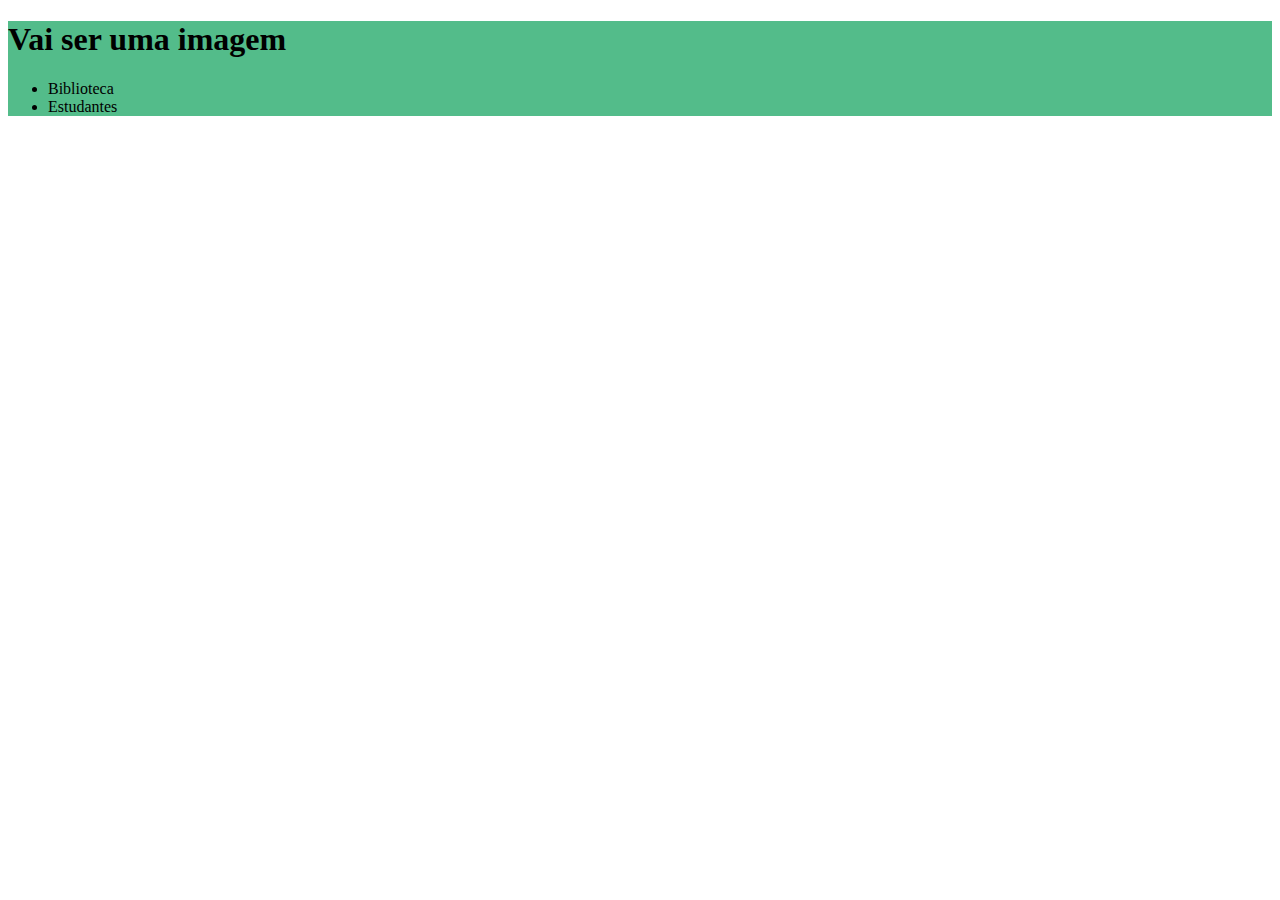
==== index.html @ 26981dd5 "Add files via upload" ====
<!DOCTYPE html>
<html lang="en">
<head>
    <meta charset="UTF-8">
    <meta http-equiv="X-UA-Compatible" content="IE=edge">
    <meta name="viewport" content="width=device-width, initial-scale=1.0">
    <title>Document</title>
    <link rel="stylesheet" href="style.css">
</head>
 
<body>
    <header>
        <h1>Vai ser uma imagem</h1>
        <ul>
            <li>Biblioteca</li>
            <li>Estudantes</li>
        </ul>
    </header>
</body>

</html>
---- style.css ----
header
{
    background-color: #53BC8A;

}
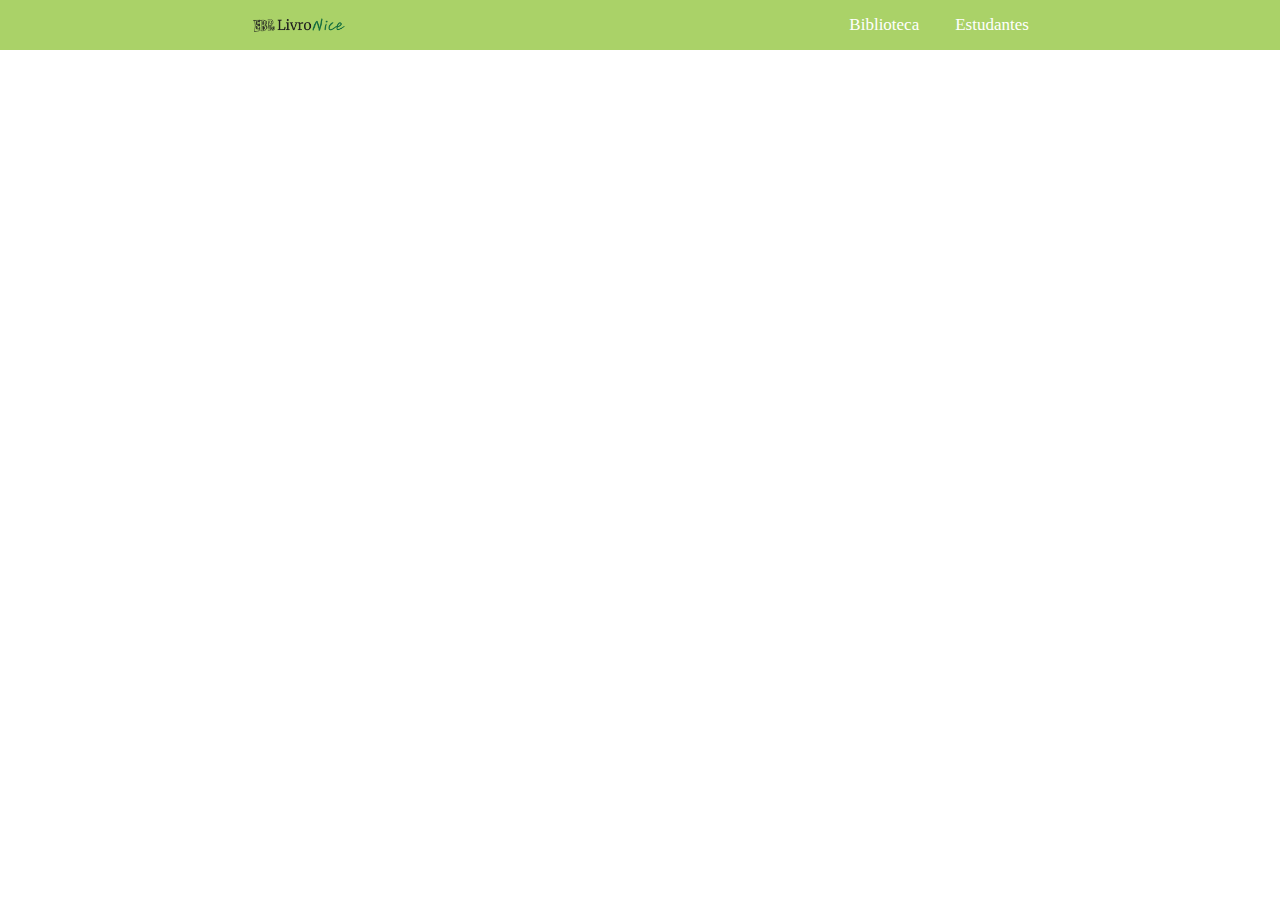
==== commit e8073469: "Add files via upload" ====
--- a/index.html
+++ b/index.html
@@ -9,11 +9,11 @@
 </head>
  
 <body>
-    <header>
-        <h1>Vai ser uma imagem</h1>
-        <ul>
-            <li>Biblioteca</li>
-            <li>Estudantes</li>
+    <header class="cabecalho">
+        <img class="cabecalho-imagem" src="LivroNice.png" alt="logo">
+        <ul class="cabecalho-lista">
+            <li class="cabecalho-lista-item">Biblioteca</li>
+            <li class="cabecalho-lista-item">Estudantes</li>
         </ul>
     </header>
 </body>
--- a/style.css
+++ b/style.css
@@ -1,5 +1,27 @@
-header
+
+*{
+    margin: 0;
+    padding: 0;
+}
+
+.cabecalho
 {
-    background-color: #53BC8A;
+    background-color: #AAD268;
+    color:white;
+    display: flex;
+    justify-content: space-around;
+    align-items: center;
+    padding: 0px 0;
 
+}
+
+.cabecalho-imagem
+{width: 10%;
+
+}
+
+.cabecalho-lista-item{
+    display: inline-block;
+    margin: 0 16px;
+    font-size: 17px ;
 }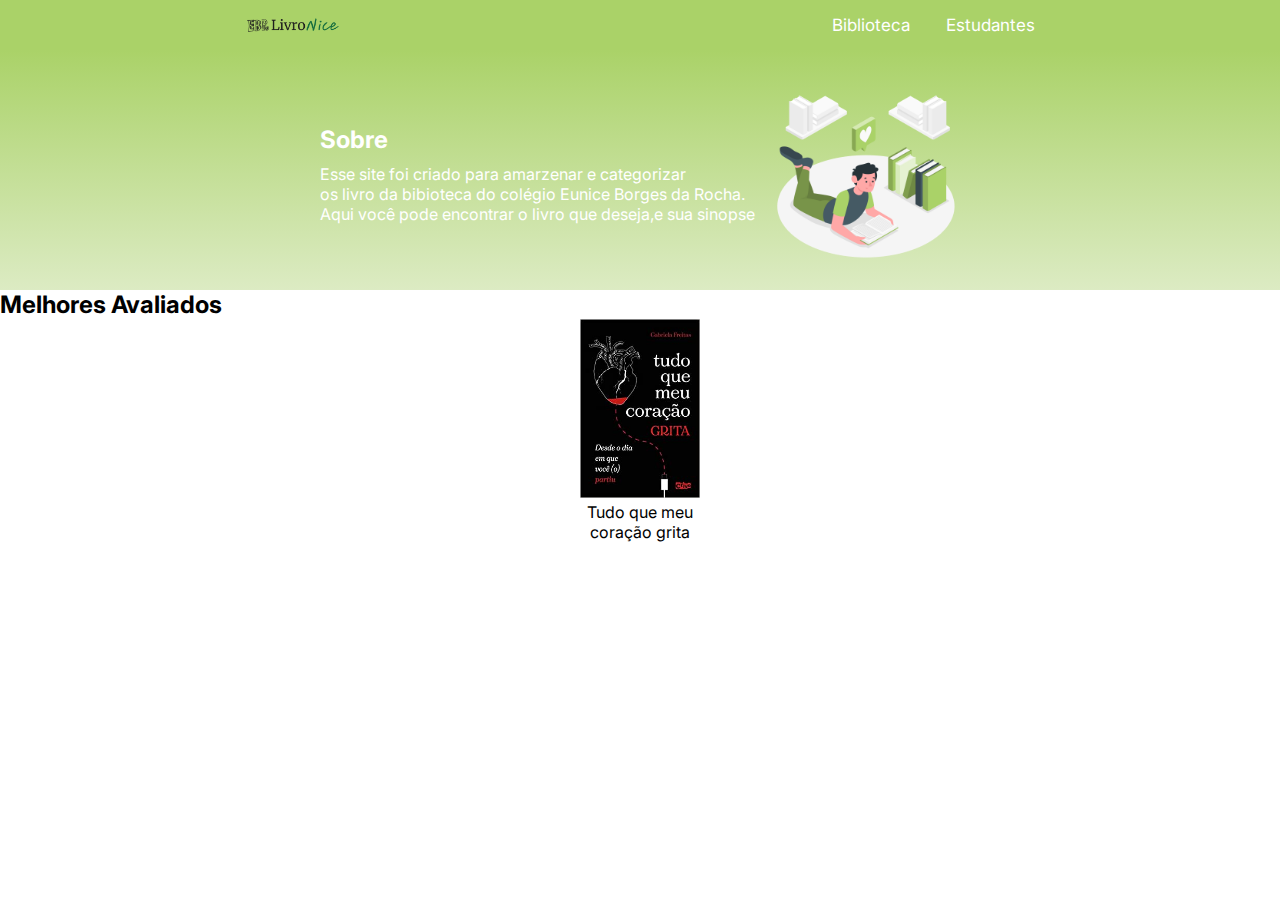
==== commit f4bd3b0a: "Add files via upload" ====
--- a/index.html
+++ b/index.html
@@ -6,6 +6,9 @@
     <meta name="viewport" content="width=device-width, initial-scale=1.0">
     <title>Document</title>
     <link rel="stylesheet" href="style.css">
+    <link rel="preconnect" href="https://fonts.googleapis.com">
+    <link rel="preconnect" href="https://fonts.gstatic.com" crossorigin>
+    <link href="https://fonts.googleapis.com/css2?family=Inter:wght@400;600;800&display=swap" rel="stylesheet">
 </head>
  
 <body>
@@ -16,6 +19,32 @@
             <li class="cabecalho-lista-item">Estudantes</li>
         </ul>
     </header>
+    <section class="sobre">
+        <div class="sobre-div-conteudo">
+            <h2 class="titulo-sobre">Sobre</h2>
+        <p class="sobre-texto-um">Esse site foi criado para amarzenar e categorizar </p>
+        <p class="sobre-texto-dois">os livro da bibioteca do colégio Eunice Borges da Rocha.
+        </p>
+        <p class="sobre-texto-tres">Aqui você pode encontrar o livro que deseja,e sua sinopse </p>
+
+        </div>
+        
+         <img class="Imagem-sobre" src="Leitor.png" alt="Leitor">
+    </section>
+    <section class="melhores-avaliados">
+        <h2 class="melhores-avaliados-titulo">Melhores Avaliados</h2>
+        <div class="livro-div">
+        <img class="livro-imagem" src="Tudo que meu coração Grita ( Gabriela Freitas).jpg" alt="Livro">
+        <p>Tudo que meu</p>
+        <p>coração grita</p>
+
+
+        </div>
+        
+
+    </section>
 </body>
 
-</html>+</html>
+
+
--- a/style.css
+++ b/style.css
@@ -2,6 +2,12 @@
 *{
     margin: 0;
     padding: 0;
+}
+body
+{
+    font-family: 'Inter', sans-serif;
+
+
 }
 
 .cabecalho
@@ -16,12 +22,48 @@
 }
 
 .cabecalho-imagem
-{width: 10%;
-
+{   width: 10%;
+    
 }
-
-.cabecalho-lista-item{
+.cabecalho-lista-item
+{
     display: inline-block;
     margin: 0 16px;
     font-size: 17px ;
+    
+}
+
+.Imagem-sobre
+{
+    width:15%;
+
+}
+.sobre
+{
+    background-image: linear-gradient(#AAD268,#DCEBC3);
+    color: white;
+    display: flex;
+    justify-content: center;
+    align-items: center;
+    padding: 24px 0;
+}
+.sobre-div-conteudo
+{
+    width: 35%;
+
+}
+.titulo-sobre
+{
+    padding: 10px 0;
+
+}
+.livro-imagem
+{
+    width: 120px;
+
+}
+.livro-div
+{
+    text-align: center;
+
 }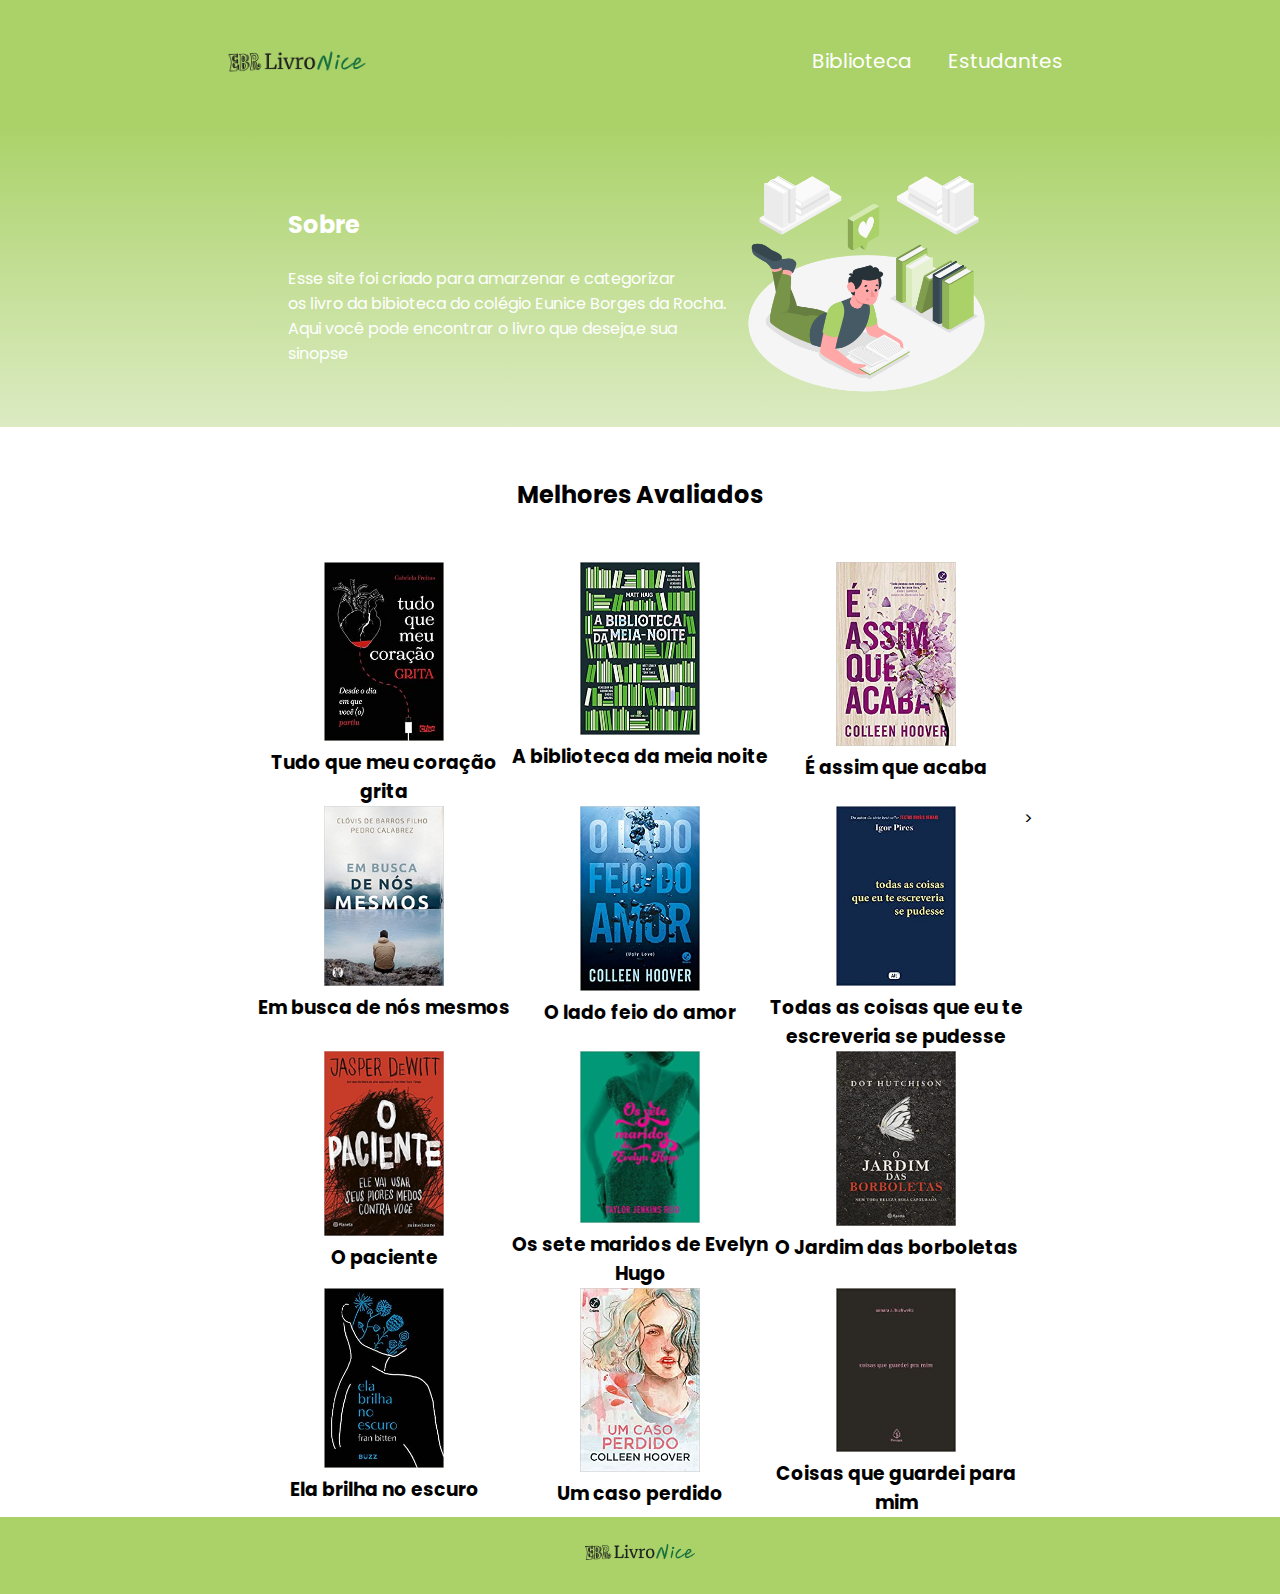
==== commit 6def63a2: "Add files via upload" ====
--- a/index.html
+++ b/index.html
@@ -8,7 +8,7 @@
     <link rel="stylesheet" href="style.css">
     <link rel="preconnect" href="https://fonts.googleapis.com">
     <link rel="preconnect" href="https://fonts.gstatic.com" crossorigin>
-    <link href="https://fonts.googleapis.com/css2?family=Inter:wght@400;600;800&display=swap" rel="stylesheet">
+    <link href="https://fonts.googleapis.com/css2?family=Inter:wght@400;600;800&family=Poppins:ital,wght@0,200;0,400;1,200&display=swap" rel="stylesheet">
 </head>
  
 <body>
@@ -26,6 +26,7 @@
         <p class="sobre-texto-dois">os livro da bibioteca do colégio Eunice Borges da Rocha.
         </p>
         <p class="sobre-texto-tres">Aqui você pode encontrar o livro que deseja,e sua sinopse </p>
+        
 
         </div>
         
@@ -33,16 +34,95 @@
     </section>
     <section class="melhores-avaliados">
         <h2 class="melhores-avaliados-titulo">Melhores Avaliados</h2>
-        <div class="livro-div">
-        <img class="livro-imagem" src="Tudo que meu coração Grita ( Gabriela Freitas).jpg" alt="Livro">
-        <p>Tudo que meu</p>
-        <p>coração grita</p>
+        <div class="livro-todos">
+            <span></span>
+            <div class="livro-div">
+                <img class="livro-imagem" src="Tudo que meu coração Grita ( Gabriela Freitas).jpg" alt="Livro">
+                <h3 class="livro-nome">Tudo que meu coração grita</h3>
+  
+             </div>
+             <div class="livro-div">
+                  <img class="livro-imagem" src="A biblioteca da meia noite (Matt Haig).jpg" alt="Livro">
+                  <h3 class="livro-nome">A biblioteca da meia noite</h3>
+           </div> 
+           <div class="livro-div">
+               <img class="livro-imagem" src="É assim que acaba (Collen Hoover).jpg" alt="Livro">
+               <h3 class="livro-nome">É assim que acaba</h3>
+ 
+            </div>
+            <span></span>
+            <span></span>
+            <div class="livro-div">
+                 <img class="livro-imagem" src="Em busca de nós mesmos (Clóvis de barros filho pedro calabrez).jpg" alt="Livro">
+                 <h3 class="livro-nome">Em busca de nós mesmos</h3>
+          </div> 
+          <div class="livro-div">
+           <img class="livro-imagem" src="O lado feio do amor (Collen Hoover).jpg" alt="Livro">
+           <h3 class="livro-nome">O lado feio do amor</h3>
+    </div>   
+
+    
+    <div class="livro-div">
+        <img class="livro-imagem" src="Todas as coisas que eu te escreveria se pudesse (Igor Pires).jpg" alt="Livro">
+        <h3 class="livro-nome">Todas as coisas que eu te escreveria se pudesse</h3>
+
+     </div>
+     
+     
+     > 
+   <span></span>
+   <div class="livro-div">
+       <img class="livro-imagem" src="O paciente (Jesper DeWitt).jpg" alt="Livro">
+       <h3 class="livro-nome">O paciente</h3>
+
+    </div>
+    
+   
+    <div class="livro-div">
+         <img class="livro-imagem" src="Os sete maridos de Evelyn Hugo (Taylor Jenkins Reio).jpg" alt="Livro">
+         <h3 class="livro-nome">Os sete maridos de Evelyn Hugo</h3>
+  </div> 
+
+  <div class="livro-div">
+    <img class="livro-imagem" src="O Jardim das boboletas (Dot Hutchison).jpg" alt="Livro">
+    <h3 class="livro-nome">O Jardim das borboletas</h3>
+</div>
+
+<span></span>
+<span></span>
+   <div class="livro-div">
+       <img class="livro-imagem" src="Ela brilha no escuro (Fran Bitten).jpg" alt="Livro">
+       <h3 class="livro-nome">Ela brilha no escuro</h3>
+
+    </div>
+    
+   
+    <div class="livro-div">
+         <img class="livro-imagem" src="Um caso perdido (Colleen Hoover).jpg" alt="Livro">
+         <h3 class="livro-nome">Um caso perdido</h3>
+  </div> 
+
+  <div class="livro-div">
+    <img class="livro-imagem" src="Coisas que guardei para mim (Samara A. Buchweitz.jpg" alt="Livro">
+    <h3 class="livro-nome">Coisas que guardei para mim</h3>
+</div>
 
 
-        </div>
+
+
+  
+  
+  
+
+     
+        </div>    
         
 
     </section>
+    <footer class="rodape">
+        <img class="rodape-imagem" src="LivroNice.png" alt="Rodapé">
+
+    </footer>
 </body>
 
 </html>
--- a/style.css
+++ b/style.css
@@ -5,8 +5,8 @@
 }
 body
 {
-    font-family: 'Inter', sans-serif;
-
+    
+font-family: 'Poppins', sans-serif;
 
 }
 
@@ -17,25 +17,25 @@
     display: flex;
     justify-content: space-around;
     align-items: center;
-    padding: 0px 0;
+    padding: 24px 0;
 
 }
 
 .cabecalho-imagem
-{   width: 10%;
-    
+{   width: 15%;
+   
 }
 .cabecalho-lista-item
 {
     display: inline-block;
     margin: 0 16px;
-    font-size: 17px ;
+    font-size: 20px ;
     
 }
 
 .Imagem-sobre
 {
-    width:15%;
+    width:20%;
 
 }
 .sobre
@@ -54,7 +54,7 @@
 }
 .titulo-sobre
 {
-    padding: 10px 0;
+    padding: 24px 0;
 
 }
 .livro-imagem
@@ -66,4 +66,27 @@
 {
     text-align: center;
 
-}+}
+.melhores-avaliados-titulo
+{
+    text-align: center;
+    padding: 50px 0;
+
+}
+.livro-todos
+{
+    display: grid;
+    grid-template-columns: 20% 20% 20% 20% 20%;
+
+}
+.rodape
+{
+    background-color: #AAD268;
+    text-align: center;
+}
+.rodape-imagem
+{
+    height: 60px;
+    padding: 5px 0;
+
+}
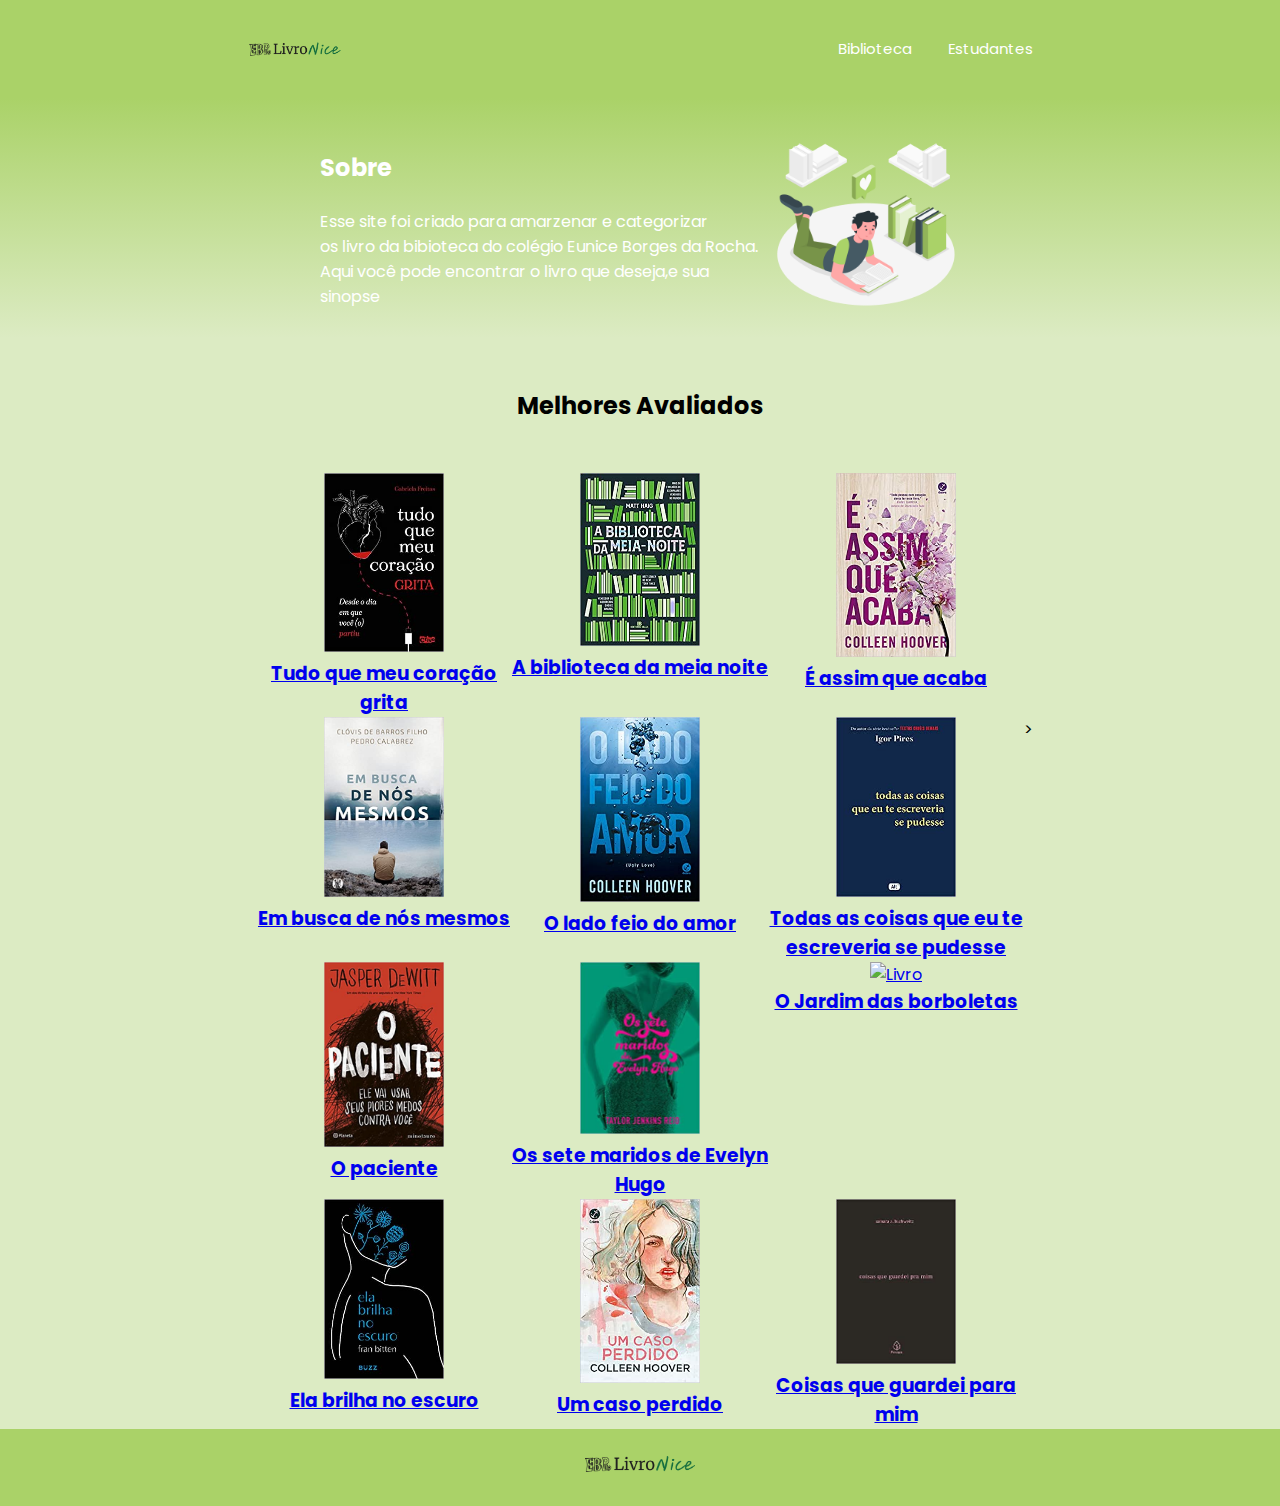
==== commit a205e243: "Add files via upload" ====
--- a/index.html
+++ b/index.html
@@ -4,7 +4,7 @@
     <meta charset="UTF-8">
     <meta http-equiv="X-UA-Compatible" content="IE=edge">
     <meta name="viewport" content="width=device-width, initial-scale=1.0">
-    <title>Document</title>
+    <title>LivroNice</title>
     <link rel="stylesheet" href="style.css">
     <link rel="preconnect" href="https://fonts.googleapis.com">
     <link rel="preconnect" href="https://fonts.gstatic.com" crossorigin>
@@ -35,77 +35,117 @@
     <section class="melhores-avaliados">
         <h2 class="melhores-avaliados-titulo">Melhores Avaliados</h2>
         <div class="livro-todos">
+
+            
             <span></span>
-            <div class="livro-div">
-                <img class="livro-imagem" src="Tudo que meu coração Grita ( Gabriela Freitas).jpg" alt="Livro">
-                <h3 class="livro-nome">Tudo que meu coração grita</h3>
-  
-             </div>
-             <div class="livro-div">
-                  <img class="livro-imagem" src="A biblioteca da meia noite (Matt Haig).jpg" alt="Livro">
-                  <h3 class="livro-nome">A biblioteca da meia noite</h3>
-           </div> 
-           <div class="livro-div">
-               <img class="livro-imagem" src="É assim que acaba (Collen Hoover).jpg" alt="Livro">
-               <h3 class="livro-nome">É assim que acaba</h3>
- 
-            </div>
+            <a href="http://127.0.0.1:5500/Em%20breve.html">
+                <div class="livro-div">
+                    <img class="livro-imagem" src="Tudo que meu coração Grita ( Gabriela Freitas).jpg" alt="Livro">
+                    <h3 class="livro-nome">Tudo que meu coração grita</h3>
+                    
+      
+                 </div>
+            </a>
+            
+            <a href="http://127.0.0.1:5500/Em%20breve.html">
+                <div class="livro-div">
+                    <img class="livro-imagem" src="A biblioteca da meia noite (Matt Haig).jpg" alt="Livro">
+                    <h3 class="livro-nome">A biblioteca da meia noite</h3>
+             </div> 
+            </a>
+             
+            <a href="http://127.0.0.1:5500/Em%20breve.html">
+                <div class="livro-div">
+                    <img class="livro-imagem" src="É assim que acaba (Collen Hoover).jpg" alt="Livro">
+                    <h3 class="livro-nome">É assim que acaba</h3>
+      
+                 </div>
+            </a>
+          
             <span></span>
             <span></span>
-            <div class="livro-div">
-                 <img class="livro-imagem" src="Em busca de nós mesmos (Clóvis de barros filho pedro calabrez).jpg" alt="Livro">
-                 <h3 class="livro-nome">Em busca de nós mesmos</h3>
-          </div> 
-          <div class="livro-div">
-           <img class="livro-imagem" src="O lado feio do amor (Collen Hoover).jpg" alt="Livro">
-           <h3 class="livro-nome">O lado feio do amor</h3>
-    </div>   
 
+            <a href="http://127.0.0.1:5500/Em%20breve.html">
+                <div class="livro-div">
+                    <img class="livro-imagem" src="Em busca de nós mesmos (Clóvis de barros filho pedro calabrez).jpg" alt="Livro">
+                    <h3 class="livro-nome">Em busca de nós mesmos</h3>
+             </div> 
+            </a>
+           
+            <a href="http://127.0.0.1:5500/Em%20breve.html">
+                <div class="livro-div">
+                    <img class="livro-imagem" src="O lado feio do amor (Collen Hoover).jpg" alt="Livro">
+                    <h3 class="livro-nome">O lado feio do amor</h3>
+             </div>   
+            </a>
+          
+
+            <a href="http://127.0.0.1:5500/Em%20breve.html">
+                <div class="livro-div">
+                    <img class="livro-imagem" src="Todas as coisas que eu te escreveria se pudesse (Igor Pires).jpg" alt="Livro">
+                    <h3 class="livro-nome">Todas as coisas que eu te escreveria se pudesse</h3>
+            
+                 </div>
+                
+            </a>
     
-    <div class="livro-div">
-        <img class="livro-imagem" src="Todas as coisas que eu te escreveria se pudesse (Igor Pires).jpg" alt="Livro">
-        <h3 class="livro-nome">Todas as coisas que eu te escreveria se pudesse</h3>
-
-     </div>
      
      
      > 
    <span></span>
-   <div class="livro-div">
-       <img class="livro-imagem" src="O paciente (Jesper DeWitt).jpg" alt="Livro">
-       <h3 class="livro-nome">O paciente</h3>
+   <a href="http://127.0.0.1:5500/Em%20breve.html">
+    <div class="livro-div">
+        <img class="livro-imagem" src="O paciente (Jesper DeWitt).jpg" alt="Livro">
+        <h3 class="livro-nome">O paciente</h3>
+ 
+     </div>
 
-    </div>
+    </a>
+   
     
-   
+   <a href="http://127.0.0.1:5500/Em%20breve.html">
     <div class="livro-div">
-         <img class="livro-imagem" src="Os sete maridos de Evelyn Hugo (Taylor Jenkins Reio).jpg" alt="Livro">
-         <h3 class="livro-nome">Os sete maridos de Evelyn Hugo</h3>
-  </div> 
+        <img class="livro-imagem" src="Os sete maridos de Evelyn Hugo (Taylor Jenkins Reio).jpg" alt="Livro">
+        <h3 class="livro-nome">Os sete maridos de Evelyn Hugo</h3>
+ </div> 
 
-  <div class="livro-div">
-    <img class="livro-imagem" src="O Jardim das boboletas (Dot Hutchison).jpg" alt="Livro">
-    <h3 class="livro-nome">O Jardim das borboletas</h3>
-</div>
+   </a>
+    <a href="http://127.0.0.1:5500/Em%20breve.html">
+        <div class="livro-div">
+            <img class="livro-imagem" src="O Jardim das boboletas (Dot Hutchison).JPG" alt="Livro">
+            <h3 class="livro-nome">O Jardim das borboletas</h3>
+        </div>
+    </a>
+  
 
 <span></span>
 <span></span>
-   <div class="livro-div">
-       <img class="livro-imagem" src="Ela brilha no escuro (Fran Bitten).jpg" alt="Livro">
-       <h3 class="livro-nome">Ela brilha no escuro</h3>
 
+    <a href="http://127.0.0.1:5500/Em%20breve.html">
+        <div class="livro-div">
+            <img class="livro-imagem" src="Ela brilha no escuro (Fran Bitten).jpg" alt="Livro">
+            <h3 class="livro-nome">Ela brilha no escuro</h3>
+     
+         </div>
+    </a>
+  
+    
+   <a href="http://127.0.0.1:5500/Em%20breve.html">
+    <div class="livro-div">
+        <img class="livro-imagem" src="Um caso perdido (Colleen Hoover).jpg" alt="Livro">
+        <h3 class="livro-nome">Um caso perdido</h3>
+ </div>
+
+   </a>
+     
+
+   <a href="http://127.0.0.1:5500/Em%20breve.html">
+    <div class="livro-div">
+        <img class="livro-imagem" src="Coisas que guardei para mim (Samara A. Buchweitz.jpg" alt="Livro">
+        <h3 class="livro-nome">Coisas que guardei para mim</h3>
     </div>
-    
-   
-    <div class="livro-div">
-         <img class="livro-imagem" src="Um caso perdido (Colleen Hoover).jpg" alt="Livro">
-         <h3 class="livro-nome">Um caso perdido</h3>
-  </div> 
-
-  <div class="livro-div">
-    <img class="livro-imagem" src="Coisas que guardei para mim (Samara A. Buchweitz.jpg" alt="Livro">
-    <h3 class="livro-nome">Coisas que guardei para mim</h3>
-</div>
+   </a>
+  
 
 
 
--- a/style.css
+++ b/style.css
@@ -22,20 +22,20 @@
 }
 
 .cabecalho-imagem
-{   width: 15%;
+{   width: 10%;
    
 }
 .cabecalho-lista-item
 {
     display: inline-block;
     margin: 0 16px;
-    font-size: 20px ;
+    font-size: 15px ;
     
 }
 
 .Imagem-sobre
 {
-    width:20%;
+    width:15%;
 
 }
 .sobre
@@ -59,24 +59,30 @@
 }
 .livro-imagem
 {
+    
     width: 120px;
+    
 
 }
 .livro-div
 {
+    
     text-align: center;
+    
 
 }
 .melhores-avaliados-titulo
 {
     text-align: center;
     padding: 50px 0;
+    background-color: #DCEBC3;
 
 }
 .livro-todos
 {
     display: grid;
-    grid-template-columns: 20% 20% 20% 20% 20%;
+    grid-template-columns: 20% 20% 20% 20% 20% ;
+    background-color: #DCEBC3;
 
 }
 .rodape
@@ -90,3 +96,20 @@
     padding: 5px 0;
 
 }
+.erro-imagem
+{
+    width:20%;
+    display: block;
+  margin-left: auto;
+  margin-right: auto;
+
+    
+    
+}
+.embreve-titulo
+{
+    
+
+ text-align: center;
+
+}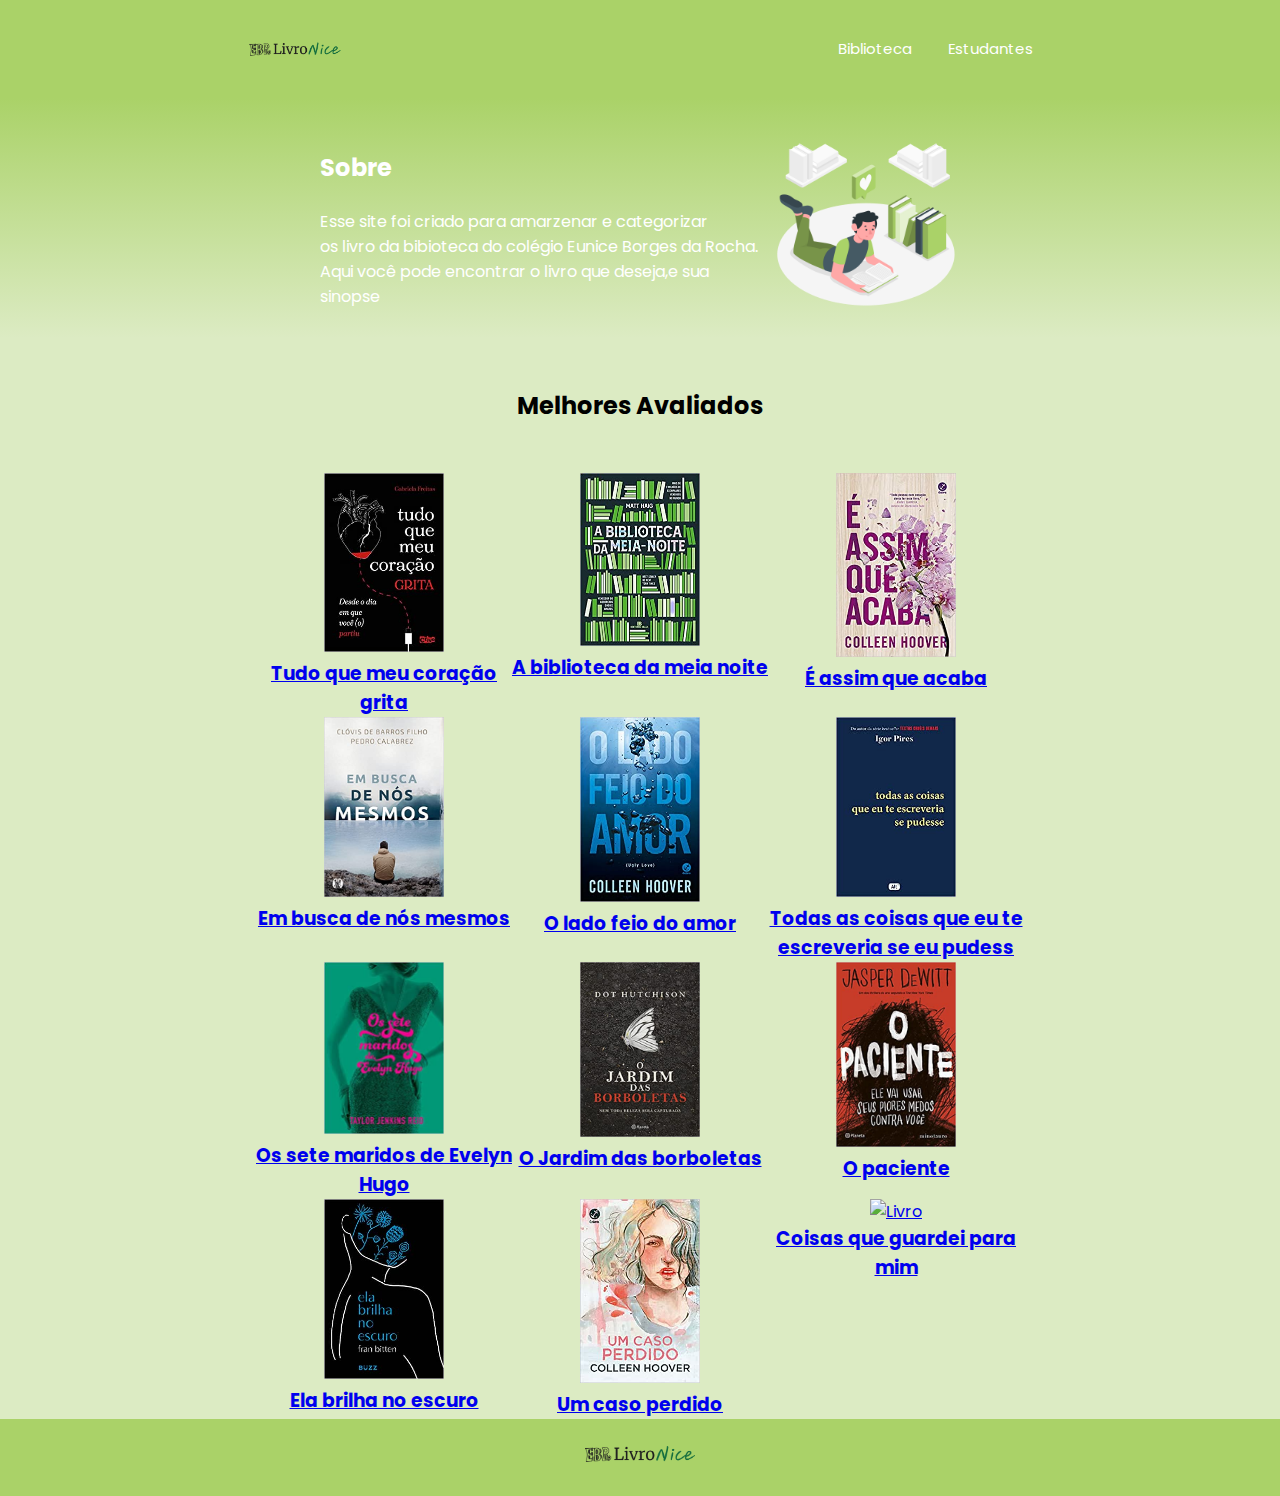
==== commit d4b74fae: "Add files via upload" ====
--- a/index.html
+++ b/index.html
@@ -9,6 +9,9 @@
     <link rel="preconnect" href="https://fonts.googleapis.com">
     <link rel="preconnect" href="https://fonts.gstatic.com" crossorigin>
     <link href="https://fonts.googleapis.com/css2?family=Inter:wght@400;600;800&family=Poppins:ital,wght@0,200;0,400;1,200&display=swap" rel="stylesheet">
+
+
+    
 </head>
  
 <body>
@@ -61,9 +64,8 @@
       
                  </div>
             </a>
-          
-            <span></span>
-            <span></span>
+        <span></span>
+        <span></span>
 
             <a href="http://127.0.0.1:5500/Em%20breve.html">
                 <div class="livro-div">
@@ -83,7 +85,7 @@
             <a href="http://127.0.0.1:5500/Em%20breve.html">
                 <div class="livro-div">
                     <img class="livro-imagem" src="Todas as coisas que eu te escreveria se pudesse (Igor Pires).jpg" alt="Livro">
-                    <h3 class="livro-nome">Todas as coisas que eu te escreveria se pudesse</h3>
+                    <h3 class="livro-nome">Todas as coisas que eu te escreveria se eu pudess</h3>
             
                  </div>
                 
@@ -91,18 +93,13 @@
     
      
      
-     > 
-   <span></span>
-   <a href="http://127.0.0.1:5500/Em%20breve.html">
-    <div class="livro-div">
-        <img class="livro-imagem" src="O paciente (Jesper DeWitt).jpg" alt="Livro">
-        <h3 class="livro-nome">O paciente</h3>
- 
-     </div>
+      
 
-    </a>
+    
    
-    
+   
+    <span></span>
+    <span></span>
    <a href="http://127.0.0.1:5500/Em%20breve.html">
     <div class="livro-div">
         <img class="livro-imagem" src="Os sete maridos de Evelyn Hugo (Taylor Jenkins Reio).jpg" alt="Livro">
@@ -112,14 +109,24 @@
    </a>
     <a href="http://127.0.0.1:5500/Em%20breve.html">
         <div class="livro-div">
-            <img class="livro-imagem" src="O Jardim das boboletas (Dot Hutchison).JPG" alt="Livro">
+            <img class="livro-imagem" src="O Jardim das boboletas (Dot Hutchison).jpg" alt="Livro">
             <h3 class="livro-nome">O Jardim das borboletas</h3>
         </div>
     </a>
+
+    <a href="http://127.0.0.1:5500/Em%20breve.html">
+        <div class="livro-div">
+            <img class="livro-imagem" src="O paciente (Jesper DeWitt).jpg" alt="Livro">
+            <h3 class="livro-nome">O paciente</h3>
+     
+         </div>
+    
+        </a>
   
 
 <span></span>
 <span></span>
+
 
     <a href="http://127.0.0.1:5500/Em%20breve.html">
         <div class="livro-div">
@@ -141,7 +148,7 @@
 
    <a href="http://127.0.0.1:5500/Em%20breve.html">
     <div class="livro-div">
-        <img class="livro-imagem" src="Coisas que guardei para mim (Samara A. Buchweitz.jpg" alt="Livro">
+        <img class="livro-imagem" src="Coisas que guardei para mim (Samara A. Buchweitz).jpg" alt="Livro">
         <h3 class="livro-nome">Coisas que guardei para mim</h3>
     </div>
    </a>
--- a/style.css
+++ b/style.css
@@ -62,14 +62,12 @@
     
     width: 120px;
     
-
 }
 .livro-div
 {
     
     text-align: center;
     
-
 }
 .melhores-avaliados-titulo
 {
@@ -112,4 +110,65 @@
 
  text-align: center;
 
+}
+
+@media screen and (max-width: 780px)
+{
+   .titulo-sobre,.sobre
+   {
+    font-size: 10px;
+
+   }
+   .cabecalho-lista-item{
+
+    font-size: 10px;
+    margin: 0px 10px;
+   }
+
+   .cabecalho-imagem
+   {
+     width: 20%;
+   }
+   .melhores-avaliados-titulo{
+
+    font-size: 15px;
+   }
+  .livro-todos{
+
+    grid-template-columns: 15% 25% 25% 25% 35% ;
+  }
+   .livro-imagem{
+    width: 70px
+    
+   }
+   
+   .livro-div{
+    
+    text-align: center;
+    font-size: 50%;
+    
+   }
+   .rodape-imagem,.rodape
+   {
+    height: 50px;
+    padding: 5px 0;
+   }
+
+   .sobre{
+    padding: 10px 0;
+   }
+
+   .Imagem-sobre{
+
+    padding: 0 30px;
+   }
+
+   .sobre-div-conteudo{
+    padding: 0 1px;
+   }
+
+   .Imagem-sobre{
+
+    width: 110px;
+   }
 }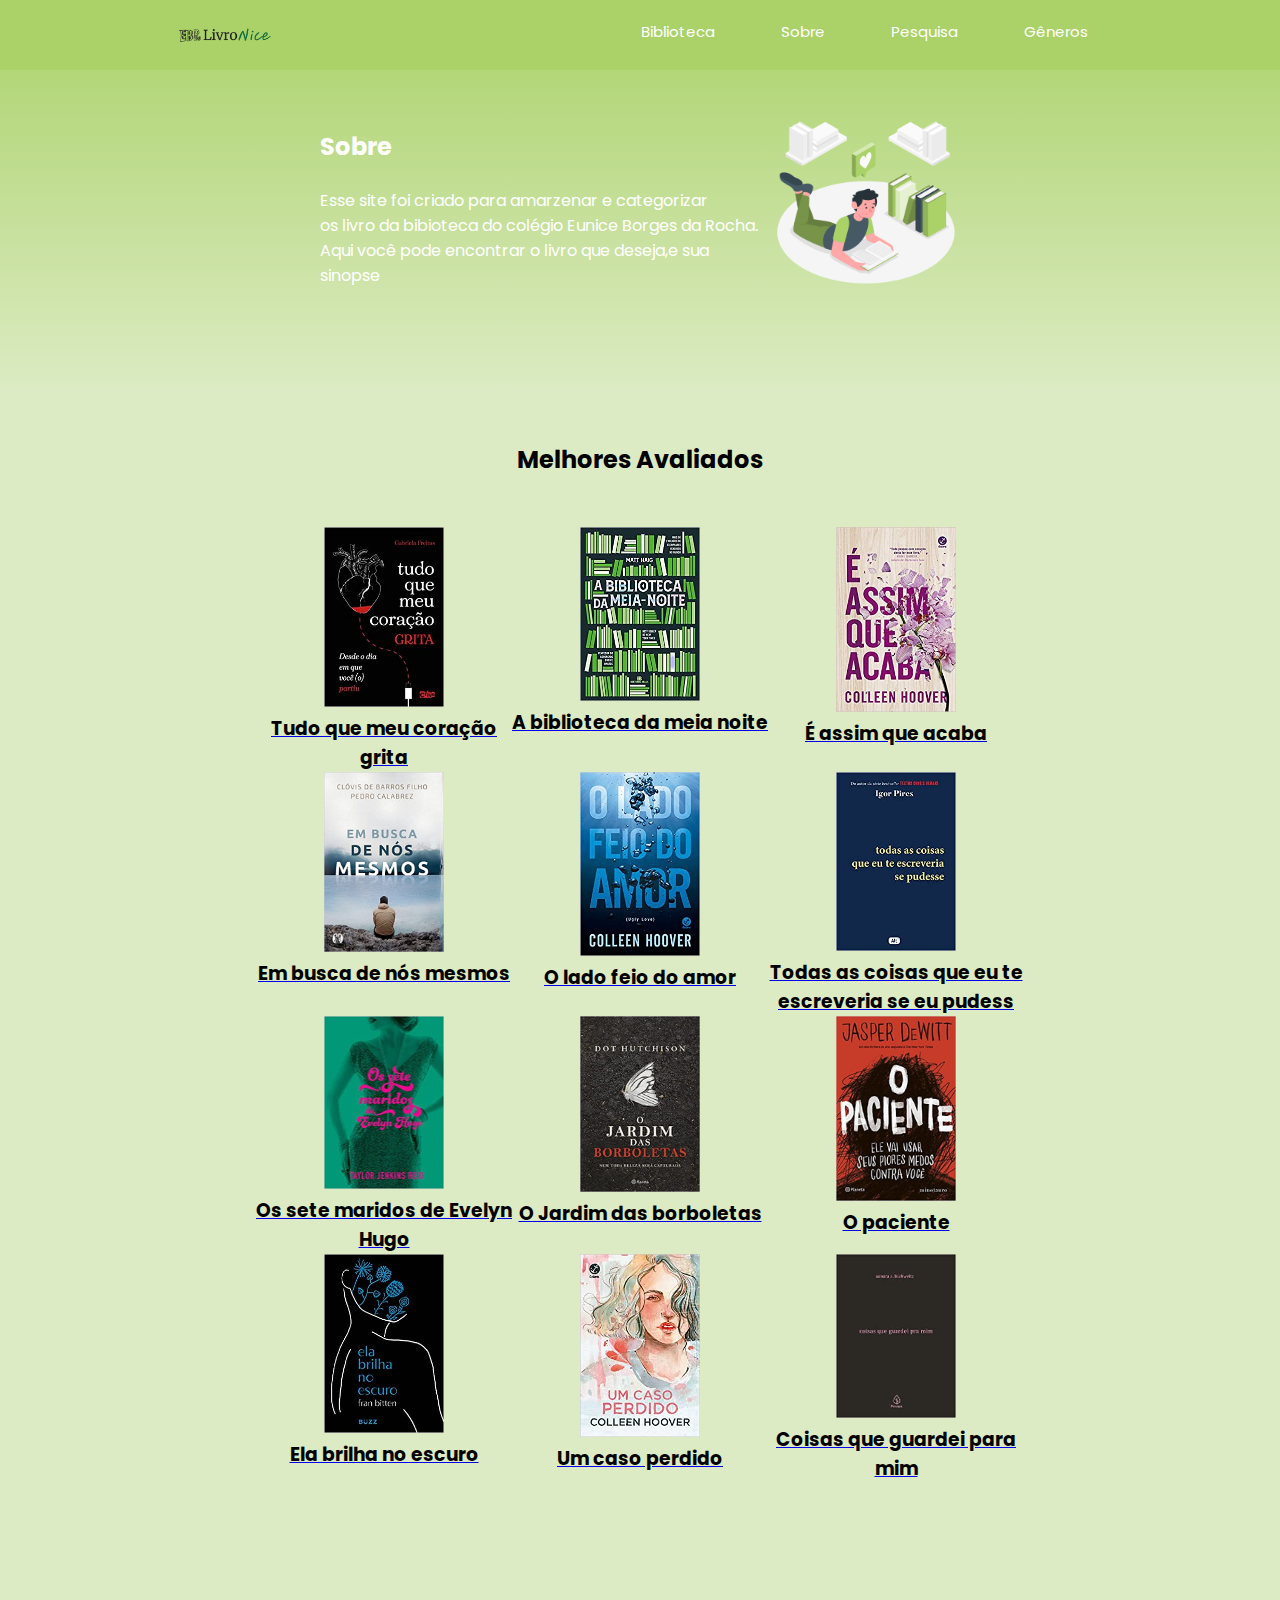
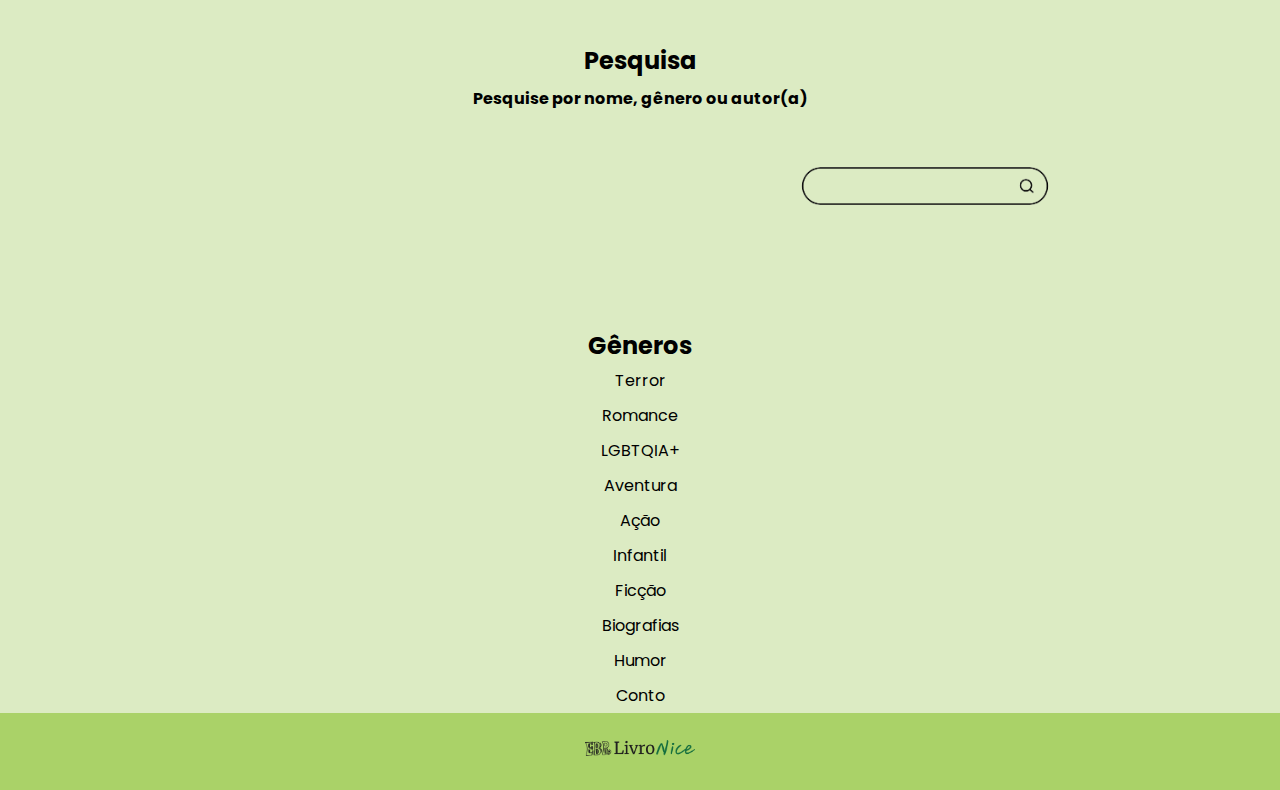
==== commit 8630f441: "Add files via upload" ====
--- a/index.html
+++ b/index.html
@@ -15,16 +15,31 @@
 </head>
  
 <body>
+ <section class="navbar">
+
+ 
+   
     <header class="cabecalho">
         <img class="cabecalho-imagem" src="LivroNice.png" alt="logo">
-        <ul class="cabecalho-lista">
-            <li class="cabecalho-lista-item">Biblioteca</li>
-            <li class="cabecalho-lista-item">Estudantes</li>
+        <ul id="lista-id">
+              
+            <li class="cabecalho-lista-item"><a href="#titulo2">Biblioteca</a></li>
+            <li class="cabecalho-lista-item"><a href="#titulo1">Sobre</a></li>
+            <li class="cabecalho-lista-item"><a href="#titulo3">Pesquisa</a></li>
+            <li class="cabecalho-lista-item"><a href="#titulo4">Gêneros</a></li>
         </ul>
+
+       
+        
     </header>
+
+
+
+</section>
     <section class="sobre">
         <div class="sobre-div-conteudo">
             <h2 class="titulo-sobre">Sobre</h2>
+            <h3 id="titulo1"></h3>
         <p class="sobre-texto-um">Esse site foi criado para amarzenar e categorizar </p>
         <p class="sobre-texto-dois">os livro da bibioteca do colégio Eunice Borges da Rocha.
         </p>
@@ -36,7 +51,9 @@
          <img class="Imagem-sobre" src="Leitor.png" alt="Leitor">
     </section>
     <section class="melhores-avaliados">
+    
         <h2 class="melhores-avaliados-titulo">Melhores Avaliados</h2>
+        <h3 id="titulo2"></h3>
         <div class="livro-todos">
 
             
@@ -90,14 +107,7 @@
                  </div>
                 
             </a>
-    
-     
-     
-      
-
-    
-   
-   
+
     <span></span>
     <span></span>
    <a href="http://127.0.0.1:5500/Em%20breve.html">
@@ -148,24 +158,47 @@
 
    <a href="http://127.0.0.1:5500/Em%20breve.html">
     <div class="livro-div">
-        <img class="livro-imagem" src="Coisas que guardei para mim (Samara A. Buchweitz).jpg" alt="Livro">
+        <img class="livro-imagem" src="Coisas que guardei para mim (Samara A. Buchweitz.jpg" alt="Livro">
         <h3 class="livro-nome">Coisas que guardei para mim</h3>
     </div>
    </a>
-  
-
-
-
-
-  
-  
-  
-
-     
         </div>    
         
-
-    </section>
+    </section>
+
+    <section class="pesquisa-selection">
+
+        <div class="pesquisa-div">
+
+            <h3 id="titulo3"></h3>
+            <h2 class="titulo-pesquisa"> Pesquisa</h2>
+            <h1 class="pesquisa-info">Pesquise por nome, gênero ou autor(a)</h1>
+      
+        </div>
+
+          <img class="pesquisa" src="pesquisa.png" alt="pesquisar">
+    </section>
+
+    <section>
+         <div class="genero">
+            <h2 class="genero-titulo">Gêneros</h2>
+            <h3 id="titulo4"></h3>
+            <ul class="lista-generos"> 
+                <li class="lista-genero-item">Terror</li>
+                <li class="lista-genero-item">Romance</li>
+                <li class="lista-genero-item">LGBTQIA+</li>
+                <li class="lista-genero-item">Aventura</li>
+                <li class="lista-genero-item">Ação</li>
+                <li class="lista-genero-item">Infantil</li>
+                <li class="lista-genero-item">Ficção</li>
+                <li class="lista-genero-item">Biografias</li>
+                <li class="lista-genero-item">Humor</li>
+                <li class="lista-genero-item">Conto</li>
+            </ul>
+
+         </div>
+    </section>
+
     <footer class="rodape">
         <img class="rodape-imagem" src="LivroNice.png" alt="Rodapé">
 
--- a/style.css
+++ b/style.css
@@ -2,6 +2,7 @@
 *{
     margin: 0;
     padding: 0;
+    
 }
 body
 {
@@ -12,12 +13,15 @@
 
 .cabecalho
 {
-    background-color: #AAD268;
-    color:white;
     display: flex;
     justify-content: space-around;
     align-items: center;
-    padding: 24px 0;
+    overflow: hidden;
+    background-color: #AAD268;
+    position: fixed;
+    top: 0; 
+    width: 100%; 
+    
 
 }
 
@@ -30,8 +34,10 @@
     display: inline-block;
     margin: 0 16px;
     font-size: 15px ;
-    
-}
+    padding: 0 5px;
+    
+}
+
 
 .Imagem-sobre
 {
@@ -45,16 +51,16 @@
     display: flex;
     justify-content: center;
     align-items: center;
+    padding: 100px 0;
+}
+.sobre-div-conteudo
+{
+    width: 35%;
+
+}
+.titulo-sobre
+{
     padding: 24px 0;
-}
-.sobre-div-conteudo
-{
-    width: 35%;
-
-}
-.titulo-sobre
-{
-    padding: 24px 0;
 
 }
 .livro-imagem
@@ -68,7 +74,17 @@
     
     text-align: center;
     
-}
+
+  
+    
+}
+
+.livro-nome {
+
+    
+    color: black;
+}
+
 .melhores-avaliados-titulo
 {
     text-align: center;
@@ -81,6 +97,8 @@
     display: grid;
     grid-template-columns: 20% 20% 20% 20% 20% ;
     background-color: #DCEBC3;
+    text-decoration: none;
+   
 
 }
 .rodape
@@ -112,6 +130,72 @@
 
 }
 
+.titulo-pesquisa{
+
+    padding-top: 100px;
+    background-color:  #DCEBC3;
+    text-align: center;
+    font-size: 150%;
+
+}
+
+.pesquisa{
+    
+    padding-left: 775px;
+    width: 300px;
+    
+}
+ .pesquisa-selection{
+    background-color:  #DCEBC3;
+    padding: 60px 0;
+
+ }
+
+ .pesquisa-info{
+
+    text-align: center;
+    padding-top: 8px;
+    font-size: 100%;
+    
+ }
+    
+.genero-titulo{
+
+    text-align: center;
+    padding: 0 100px;
+    background-color: #DCEBC3 ;
+
+}
+.lista-genero-item{
+
+    text-align: center;
+    padding: 5px 0;
+    background-color: #DCEBC3 ;
+}
+html{
+
+    scroll-behavior: smooth;
+}
+#lista-id a {
+  text-decoration: none;
+  color: white;
+
+}
+
+.navbar a:hover{
+
+    background: #DCEBC3;
+    
+}
+.navbar a {
+    float: left;
+    display: block;
+    color: #0bce01;
+    text-align: center;
+    padding: 20px 10px;
+    text-decoration: none;
+  }
+
 @media screen and (max-width: 780px)
 {
    .titulo-sobre,.sobre
@@ -171,4 +255,6 @@
 
     width: 110px;
    }
+
+   
 }